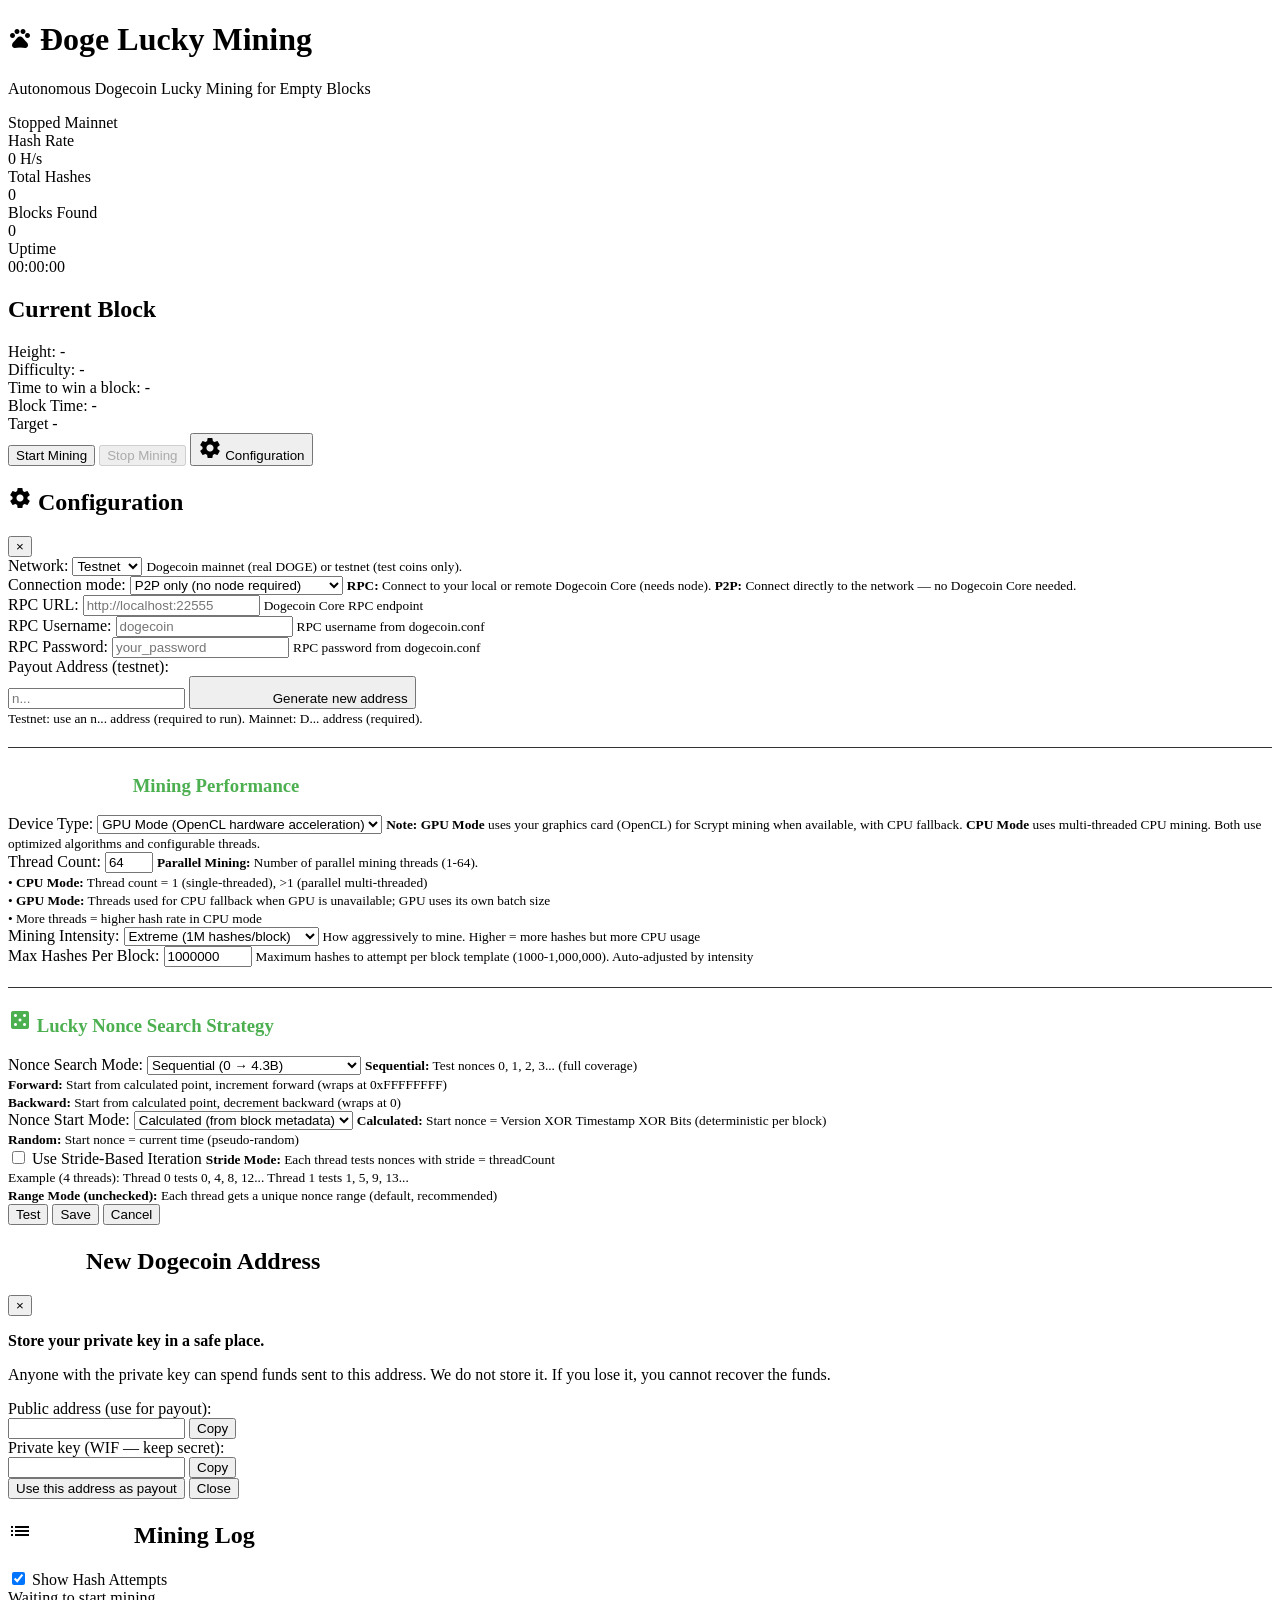
==== web/index.html @ 64b9787b "Initial commit" ====
<!DOCTYPE html>
<html lang="en">
<head>
    <meta charset="UTF-8">
    <meta name="viewport" content="width=device-width, initial-scale=1.0">
    <title>Ðoge Lucky Mining - Dogecoin Miner</title>
    <link rel="stylesheet" href="https://fonts.googleapis.com/css2?family=Comic+Neue:wght@400;700&display=swap">
    <link rel="stylesheet" href="https://fonts.googleapis.com/icon?family=Material+Icons">
    <link rel="stylesheet" href="/static/style.css">
    <link rel="icon" href="data:,">
    <noscript><style>body{background:#1a1a2e;color:#e0e0e0;font-family:sans-serif;padding:40px;text-align:center}</style></noscript>
</head>
<body>
    <noscript>
        <div style="background:#1a1a2e;color:#e0e0e0;padding:40px;text-align:center;font-family:sans-serif;">
            <h1>Ðoge Lucky Mining</h1>
            <p>This application requires JavaScript to run. Please enable JavaScript in your browser.</p>
        </div>
    </noscript>
    <div class="container">
        <header>
            <h1><span class="material-icons" aria-hidden="true">pets</span> Ðoge Lucky Mining</h1>
            <p class="subtitle">Autonomous Dogecoin Lucky Mining for Empty Blocks</p>
        </header>

        <div class="status-bar" id="statusBar" role="status" aria-label="Mining status">
            <span class="status-indicator" id="statusIndicator" aria-hidden="true"></span>
            <span id="statusText">Stopped</span>
            <span class="network-badge" id="networkBadge">Mainnet</span>
        </div>

        <div class="stats-grid">
            <div class="stat-card">
                <div class="stat-label">Hash Rate</div>
                <div class="stat-value" id="hashRate">0 H/s</div>
            </div>
            <div class="stat-card">
                <div class="stat-label">Total Hashes</div>
                <div class="stat-value" id="totalHashes">0</div>
            </div>
            <div class="stat-card">
                <div class="stat-label">Blocks Found</div>
                <div class="stat-value" id="blocksFound">0</div>
            </div>
            <div class="stat-card">
                <div class="stat-label">Uptime</div>
                <div class="stat-value" id="uptime">00:00:00</div>
            </div>
        </div>

        <div class="block-info">
            <h2>Current Block</h2>
            <div class="info-grid">
                <div class="info-item">
                    <span class="info-label">Height:</span>
                    <span class="info-value large-value" id="blockHeight">-</span>
                </div>
                <div class="info-item">
                    <span class="info-label">Difficulty:</span>
                    <span class="info-value large-value" id="blockDifficulty">-</span>
                </div>
                <div class="info-item">
                    <span class="info-label">Time to win a block:</span>
                    <span class="info-value" id="expectedTimeToBlock" title="Average time to find one block at current difficulty and hashrate (luck varies)">-</span>
                </div>
                <div class="info-item">
                    <span class="info-label">Block Time:</span>
                    <span class="info-value" id="blockAttemptSeconds" title="Time spent mining the current/last block attempt">-</span>
                </div>
            </div>
            <div class="target-bar" id="targetBar" title="">
                <span class="target-label">Target</span>
                <span class="target-value" id="blockTarget">-</span>
            </div>
            <div class="p2p-peer-bar" id="p2pPeerWrap" style="display: none;">
                <span class="p2p-peer-label"><span class="material-icons">lan</span> P2P peer</span>
                <span class="p2p-peer-value" id="p2pPeer">-</span>
                <div id="p2pPeerDetails" class="p2p-peer-details"></div>
            </div>
        </div>

        <div class="controls">
            <button id="startBtn" class="btn btn-primary">Start Mining</button>
            <button id="stopBtn" class="btn btn-secondary" disabled>Stop Mining</button>
            <button id="configBtn" class="btn btn-config"><span class="material-icons">settings</span> Configuration</button>
        </div>

        <!-- Configuration Modal -->
        <div id="configModal" class="modal">
            <div class="modal-content">
                <div class="modal-header">
                    <h2><span class="material-icons">settings</span> Configuration</h2>
                    <button class="close" id="closeConfig" aria-label="Close configuration">&times;</button>
                </div>
                <div class="modal-body">
                    <form id="configForm">
                        <div class="form-group">
                            <label for="network">Network:</label>
                            <select id="network" name="network">
                                <option value="mainnet">Mainnet</option>
                                <option value="testnet" selected>Testnet</option>
                            </select>
                            <small>Dogecoin mainnet (real DOGE) or testnet (test coins only).</small>
                        </div>
                        <div class="form-group connection-mode-group">
                            <label for="connectionMode">Connection mode:</label>
                            <select id="connectionMode" name="connectionMode">
                                <option value="rpc">Use RPC (Dogecoin Core node)</option>
                                <option value="p2p" selected>P2P only (no node required)</option>
                            </select>
                            <small><strong>RPC:</strong> Connect to your local or remote Dogecoin Core (needs node). <strong>P2P:</strong> Connect directly to the network — no Dogecoin Core needed.</small>
                        </div>
                        <div id="rpcFieldsWrap">
                            <div id="rpcFieldsGroup" class="form-group">
                                <label for="rpcUrl">RPC URL:</label>
                                <input type="text" id="rpcUrl" name="rpcUrl" placeholder="http://localhost:22555" required>
                                <small>Dogecoin Core RPC endpoint</small>
                            </div>
                            <div class="form-group">
                                <label for="rpcUser">RPC Username:</label>
                                <input type="text" id="rpcUser" name="rpcUser" placeholder="dogecoin" required>
                                <small>RPC username from dogecoin.conf</small>
                            </div>
                            <div class="form-group">
                                <label for="rpcPass">RPC Password:</label>
                                <input type="password" id="rpcPass" name="rpcPass" placeholder="your_password" required>
                                <small>RPC password from dogecoin.conf</small>
                            </div>
                        </div>
                        <div id="payoutAddrWrap" class="form-group">
                            <label for="payoutAddr">Payout Address (testnet):</label>
                            <div class="payout-address-row">
                                <input type="text" id="payoutAddr" name="payoutAddr" placeholder="n..." maxlength="35" required>
                                <button type="button" id="generateAddressBtn" class="btn btn-secondary" title="Generate a new Dogecoin address for the selected network"><span class="material-icons">key</span> Generate new address</button>
                            </div>
                            <small id="payoutAddrHint">Testnet: use an n... address (required to run). Mainnet: D... address (required).</small>
                        </div>

                        <div id="p2pOptionsWrap" class="p2p-options" style="display: none;">
                            <h3 style="margin-top: 0; color: #4CAF50;">📡 P2P header sync start</h3>
                            <p class="form-hint">Start syncing headers from a checkpoint to reach the tip faster. Choose mainnet or testnet checkpoints depending on Network.</p>
                            <div id="p2pCheckpointMainnetWrap" class="form-group">
                                <label for="p2pCheckpointMainnet">Mainnet checkpoint:</label>
                                <select id="p2pCheckpointMainnet" name="p2pCheckpointMainnet">
                                    <option value="">From beginning (genesis)</option>
                                    <option value="0">Genesis (block 0)</option>
                                    <option value="3043797">Block 3,043,797 (Jan 1, 2020)</option>
                                    <option value="5526282">Block 5,526,282 (Jan 1, 2025)</option>
                                    <option value="6024440" selected>Block 6,024,440 (Jan 1, 2026)</option>
                                </select>
                                <small>Same as Dogecoin wallet (checkpoints-custom.txt).</small>
                            </div>
                            <div id="p2pCheckpointTestnetWrap" class="form-group" style="display: none;">
                                <label for="p2pCheckpointTestnet">Testnet checkpoint:</label>
                                <select id="p2pCheckpointTestnet" name="p2pCheckpointTestnet">
                                    <option value="">From beginning (genesis)</option>
                                    <option value="0">Genesis (block 0)</option>
                                    <option value="38150909" selected>Block 38,150,909 (Feb 17, 2026)</option>
                                </select>
                                <small><strong>Note:</strong> Testnet has low hashrate and frequent reorganizations. If this checkpoint fails, switch to Genesis for the most reliable sync.</small>
                            </div>
                            <div id="p2pPeerOverrideMainnetWrap" class="form-group">
                                <label for="p2pPeerOverrideMainnet">Mainnet peer override:</label>
                                <input type="text" id="p2pPeerOverrideMainnet" name="p2pPeerOverrideMainnet" placeholder="seed.multidoge.org:22556" maxlength="128">
                                <small>Optional. Use a specific mainnet node instead of DNS discovery (e.g., seed.multidoge.org:22556)</small>
                            </div>
                            <div id="p2pPeerOverrideTestnetWrap" class="form-group" style="display: none;">
                                <label for="p2pPeerOverrideTestnet">Testnet peer override:</label>
                                <input type="text" id="p2pPeerOverrideTestnet" name="p2pPeerOverrideTestnet" placeholder="testseed.jrn.me.uk:44556" maxlength="128">
                                <small>Optional. Use a specific testnet node instead of DNS discovery (e.g., testseed.jrn.me.uk:44556)</small>
                            </div>
                        </div>
                        
                        <hr style="margin: 20px 0; border: none; border-top: 1px solid #333;">
                        <h3 style="margin-top: 0; color: #4CAF50;"><span class="material-icons">speed</span> Mining Performance</h3>
                        
                        <div class="form-group">
                            <label for="deviceType">Device Type:</label>
                            <select id="deviceType" name="deviceType">
                                <option value="cpu">CPU Mode</option>
                                <option value="gpu" selected>GPU Mode (OpenCL hardware acceleration)</option>
                            </select>
                            <small><strong>Note:</strong> <strong>GPU Mode</strong> uses your graphics card (OpenCL) for Scrypt mining when available, with CPU fallback. <strong>CPU Mode</strong> uses multi-threaded CPU mining. Both use optimized algorithms and configurable threads.</small>
                        </div>
                        
                        <div class="form-group">
                            <label for="threadCount">Thread Count:</label>
                            <input type="number" id="threadCount" name="threadCount" min="1" max="64" value="64">
                            <small><strong>Parallel Mining:</strong> Number of parallel mining threads (1-64). 
                            <br>• <strong>CPU Mode:</strong> Thread count = 1 (single-threaded), &gt;1 (parallel multi-threaded)
                            <br>• <strong>GPU Mode:</strong> Threads used for CPU fallback when GPU is unavailable; GPU uses its own batch size
                            <br>• More threads = higher hash rate in CPU mode</small>
                        </div>
                        
                        <div class="form-group">
                            <label for="miningIntensity">Mining Intensity:</label>
                            <select id="miningIntensity" name="miningIntensity">
                                <option value="low">Low (50K hashes/block)</option>
                                <option value="medium">Medium (100K hashes/block)</option>
                                <option value="high">High (500K hashes/block)</option>
                                <option value="extreme" selected>Extreme (1M hashes/block)</option>
                            </select>
                            <small>How aggressively to mine. Higher = more hashes but more CPU usage</small>
                        </div>
                        
                        <div class="form-group">
                            <label for="maxHashes">Max Hashes Per Block:</label>
                            <input type="number" id="maxHashes" name="maxHashes" min="1000" max="1000000" value="1000000" step="1000">
                            <small>Maximum hashes to attempt per block template (1000-1,000,000). Auto-adjusted by intensity</small>
                        </div>
                        
                        <hr style="margin: 20px 0; border: none; border-top: 1px solid #333;">
                        <h3 style="margin-top: 0; color: #4CAF50;"><span class="material-icons">casino</span> Lucky Nonce Search Strategy</h3>
                        
                        <div class="form-group">
                            <label for="nonceSearchMode">Nonce Search Mode:</label>
                            <select id="nonceSearchMode" name="nonceSearchMode">
                                <option value="sequential" selected>Sequential (0 → 4.3B)</option>
                                <option value="forward">Forward (from calculated start)</option>
                                <option value="backward">Backward (from calculated start)</option>
                            </select>
                            <small><strong>Sequential:</strong> Test nonces 0, 1, 2, 3... (full coverage)<br>
                            <strong>Forward:</strong> Start from calculated point, increment forward (wraps at 0xFFFFFFFF)<br>
                            <strong>Backward:</strong> Start from calculated point, decrement backward (wraps at 0)</small>
                        </div>
                        
                        <div class="form-group">
                            <label for="nonceStartMode">Nonce Start Mode:</label>
                            <select id="nonceStartMode" name="nonceStartMode">
                                <option value="calculated" selected>Calculated (from block metadata)</option>
                                <option value="random">Random (time-based)</option>
                            </select>
                            <small><strong>Calculated:</strong> Start nonce = Version XOR Timestamp XOR Bits (deterministic per block)<br>
                            <strong>Random:</strong> Start nonce = current time (pseudo-random)</small>
                        </div>
                        
                        <div class="form-group">
                            <label class="checkbox-label">
                                <input type="checkbox" id="useStride" name="useStride">
                                <span class="modern-checkbox">
                                    <span class="slider"></span>
                                </span>
                                <span>Use Stride-Based Iteration</span>
                            </label>
                            <small><strong>Stride Mode:</strong> Each thread tests nonces with stride = threadCount<br>
                            Example (4 threads): Thread 0 tests 0, 4, 8, 12... Thread 1 tests 1, 5, 9, 13...<br>
                            <strong>Range Mode (unchecked):</strong> Each thread gets a unique nonce range (default, recommended)</small>
                        </div>
                        
                        <div class="form-actions">
                            <button type="button" id="testConnectionBtn" class="btn btn-test">Test</button>
                            <button type="submit" id="saveConfigBtn" class="btn btn-primary"><span id="saveConfigBtnText">Save</span></button>
                            <button type="button" id="cancelConfigBtn" class="btn btn-secondary">Cancel</button>
                        </div>
                    </form>
                    <div id="configStatus" class="config-status"></div>
                </div>
            </div>
        </div>

        <!-- Generated address / key display modal -->
        <div id="generateAddressModal" class="modal">
            <div class="modal-content generate-address-modal-content">
                <div class="modal-header">
                    <h2><span class="material-icons">key</span> New Dogecoin Address</h2>
                    <button type="button" class="close" id="closeGenerateAddressModal" aria-label="Close">&times;</button>
                </div>
                <div class="modal-body">
                    <div class="generate-address-warning">
                        <p><strong>Store your private key in a safe place.</strong></p>
                        <p>Anyone with the private key can spend funds sent to this address. We do not store it. If you lose it, you cannot recover the funds.</p>
                    </div>
                    <div class="form-group">
                        <label>Public address (use for payout):</label>
                        <div class="key-display-row">
                            <input type="text" id="generatedAddressDisplay" readonly class="key-display">
                            <button type="button" id="copyAddressBtn" class="btn btn-secondary btn-copy" title="Copy address">Copy</button>
                        </div>
                    </div>
                    <div class="form-group">
                        <label>Private key (WIF — keep secret):</label>
                        <div class="key-display-row">
                            <input type="password" id="generatedPrivateKeyDisplay" readonly class="key-display">
                            <button type="button" id="copyPrivateKeyBtn" class="btn btn-secondary btn-copy" title="Copy private key">Copy</button>
                        </div>
                    </div>
                    <div class="generate-address-actions">
                        <button type="button" id="useGeneratedAddressBtn" class="btn btn-primary">Use this address as payout</button>
                        <button type="button" id="closeGenerateAddressModalBtn" class="btn btn-secondary">Close</button>
                    </div>
                </div>
            </div>
        </div>

        <div class="mining-log-section">
            <div class="log-header">
                <h2><span class="material-icons">list_alt</span> Mining Log</h2>
                <div style="display: flex; gap: 15px; align-items: center;">
                    <label class="toggle-label">
                        <input type="checkbox" id="hashLogToggle" checked>
                        <span class="modern-checkbox">
                            <span class="slider"></span>
                        </span>
                        <span>Show Hash Attempts</span>
                    </label>
                    <!--<button id="clearLogsBtn" class="btn btn-secondary" style="padding: 5px 15px; font-size: 0.9em;">Clear Logs</button>-->
                </div>
            </div>
            <div class="log" id="log">
                <div class="log-entry">Waiting to start mining...</div>
            </div>
        </div>
    </div>

    <script src="/static/app.js"></script>
</body>
</html>
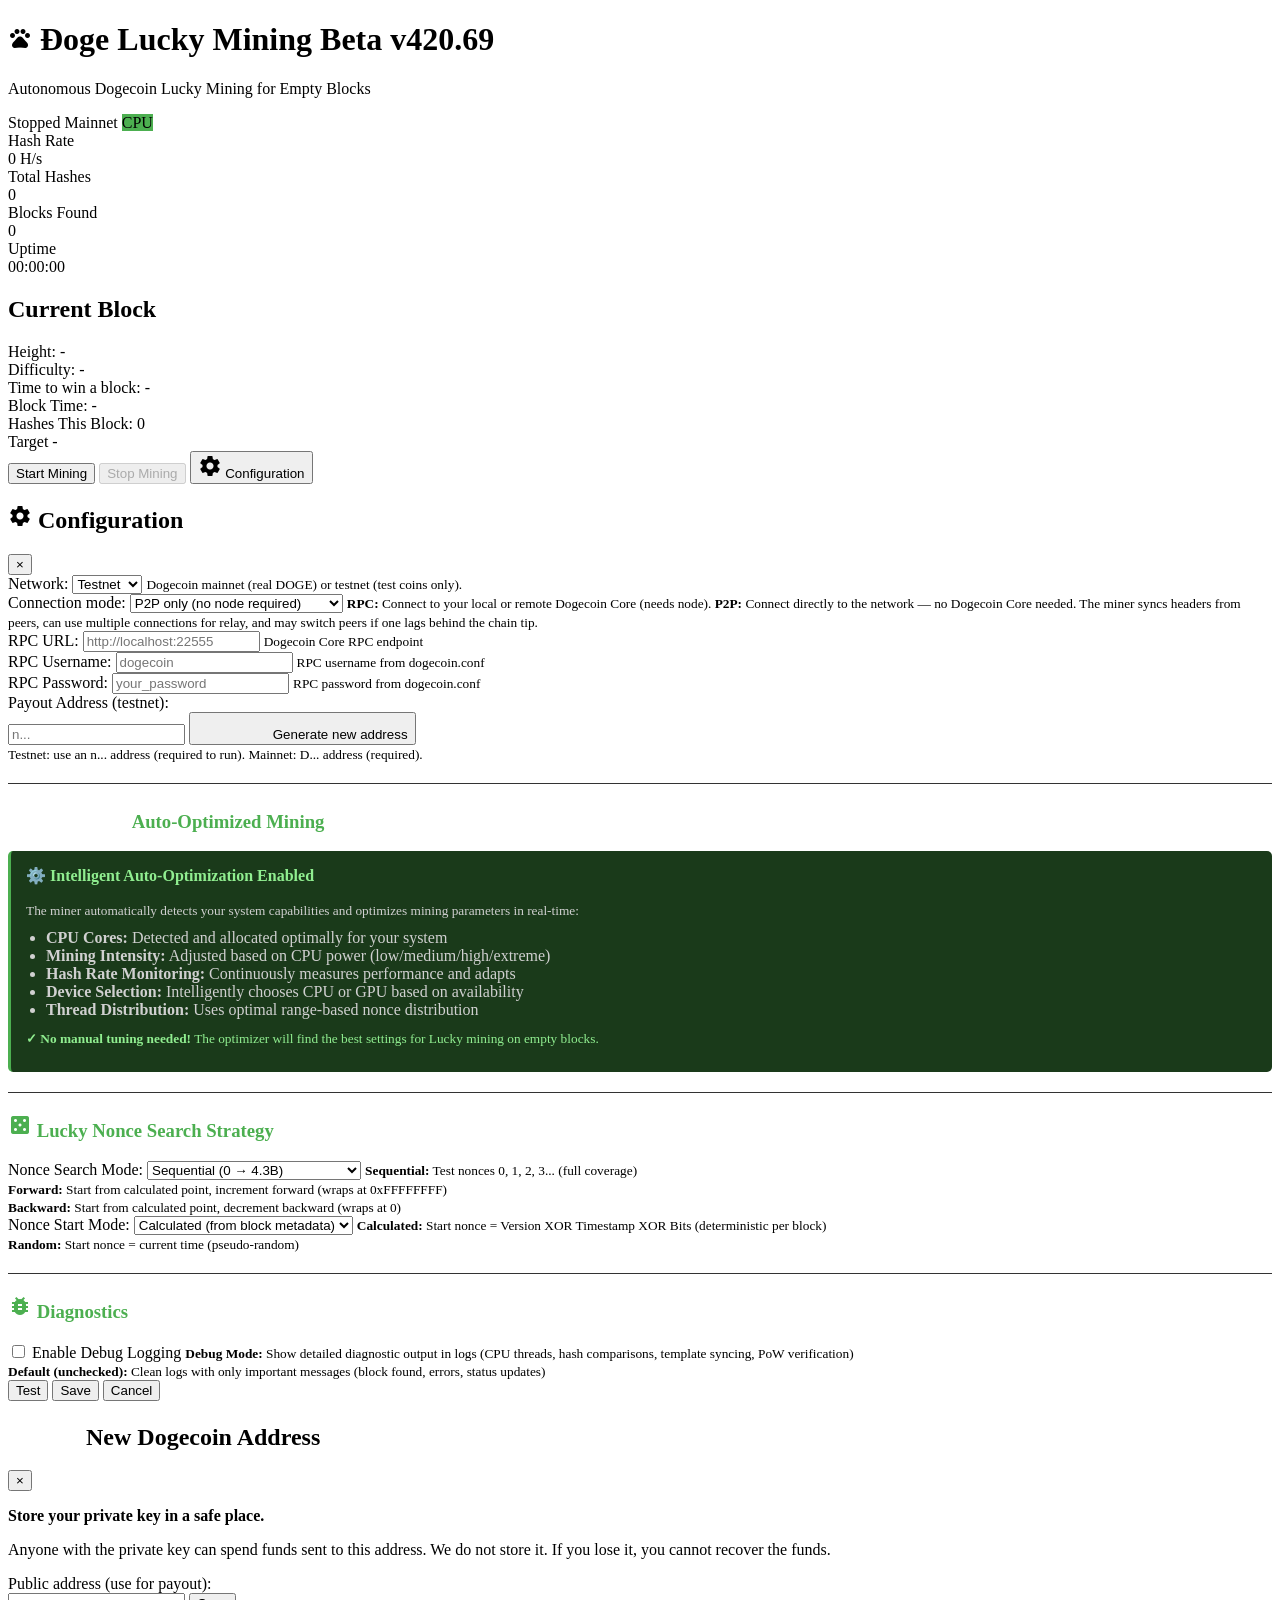
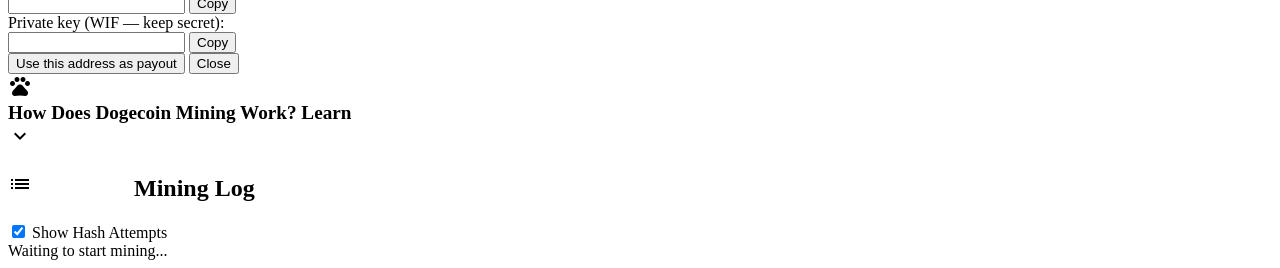
==== commit 6022e7b3: "Beta v420.69 release ### Highlights - **P2P:** More reliable sync and broadcast: safer concurrent us" ====
--- a/web/index.html
+++ b/web/index.html
@@ -3,7 +3,7 @@
 <head>
     <meta charset="UTF-8">
     <meta name="viewport" content="width=device-width, initial-scale=1.0">
-    <title>Ðoge Lucky Mining - Dogecoin Miner</title>
+    <title>Ðoge Lucky Mining — Beta v420.69</title>
     <link rel="stylesheet" href="https://fonts.googleapis.com/css2?family=Comic+Neue:wght@400;700&display=swap">
     <link rel="stylesheet" href="https://fonts.googleapis.com/icon?family=Material+Icons">
     <link rel="stylesheet" href="/static/style.css">
@@ -19,7 +19,10 @@
     </noscript>
     <div class="container">
         <header>
-            <h1><span class="material-icons" aria-hidden="true">pets</span> Ðoge Lucky Mining</h1>
+            <h1>
+                <span class="app-title-text"><span class="material-icons" aria-hidden="true">pets</span> Ðoge Lucky Mining</span>
+                <span class="version-badge" title="Preview build">Beta v420.69</span>
+            </h1>
             <p class="subtitle">Autonomous Dogecoin Lucky Mining for Empty Blocks</p>
         </header>
 
@@ -27,6 +30,7 @@
             <span class="status-indicator" id="statusIndicator" aria-hidden="true"></span>
             <span id="statusText">Stopped</span>
             <span class="network-badge" id="networkBadge">Mainnet</span>
+            <span class="network-badge" id="deviceBadge" style="background: #4CAF50;">CPU</span>
         </div>
 
         <div class="stats-grid">
@@ -66,6 +70,10 @@
                 <div class="info-item">
                     <span class="info-label">Block Time:</span>
                     <span class="info-value" id="blockAttemptSeconds" title="Time spent mining the current/last block attempt">-</span>
+                </div>
+                <div class="info-item">
+                    <span class="info-label">Hashes This Block:</span>
+                    <span class="info-value" id="blockHashesAttempted" title="Number of hashes tested on the current block (resets per block)">0</span>
                 </div>
             </div>
             <div class="target-bar" id="targetBar" title="">
@@ -108,7 +116,7 @@
                                 <option value="rpc">Use RPC (Dogecoin Core node)</option>
                                 <option value="p2p" selected>P2P only (no node required)</option>
                             </select>
-                            <small><strong>RPC:</strong> Connect to your local or remote Dogecoin Core (needs node). <strong>P2P:</strong> Connect directly to the network — no Dogecoin Core needed.</small>
+                            <small><strong>RPC:</strong> Connect to your local or remote Dogecoin Core (needs node). <strong>P2P:</strong> Connect directly to the network — no Dogecoin Core needed. The miner syncs headers from peers, can use multiple connections for relay, and may switch peers if one lags behind the chain tip.</small>
                         </div>
                         <div id="rpcFieldsWrap">
                             <div id="rpcFieldsGroup" class="form-group">
@@ -137,7 +145,7 @@
                         </div>
 
                         <div id="p2pOptionsWrap" class="p2p-options" style="display: none;">
-                            <h3 style="margin-top: 0; color: #4CAF50;">📡 P2P header sync start</h3>
+                            <h3 style="margin-top: 0; color: #4CAF50;"><span class="material-icons" style="vertical-align:middle;font-size:1.2em;">cell_tower</span> P2P header sync start</h3>
                             <p class="form-hint">Start syncing headers from a checkpoint to reach the tip faster. Choose mainnet or testnet checkpoints depending on Network.</p>
                             <div id="p2pCheckpointMainnetWrap" class="form-group">
                                 <label for="p2pCheckpointMainnet">Mainnet checkpoint:</label>
@@ -155,9 +163,12 @@
                                 <select id="p2pCheckpointTestnet" name="p2pCheckpointTestnet">
                                     <option value="">From beginning (genesis)</option>
                                     <option value="0">Genesis (block 0)</option>
-                                    <option value="38150909" selected>Block 38,150,909 (Feb 17, 2026)</option>
+                                    <option value="38150909">Block 38,150,909 (Feb 17, 2026)</option>
+                                    <option value="41626399">Block 41,626,399 (Mar 17, 2026)</option>
+                                    <option value="41634434">Block 41,634,434 (Mar 17, 2026 - 15:30 UTC)</option>
+                                    <option value="42799352" selected>Block 42,799,352 (Mar 23, 2026 - 16:17 UTC)</option>
                                 </select>
-                                <small><strong>Note:</strong> Testnet has low hashrate and frequent reorganizations. If this checkpoint fails, switch to Genesis for the most reliable sync.</small>
+                                <small><strong>Note:</strong> Public testnet can produce blocks very quickly (often unlike mainnet’s ~1-minute target), with heavy reorgs and orphan races. If this checkpoint fails, switch to Genesis for the most reliable sync. Finding a valid block does not guarantee pay: only the block that becomes part of the network’s best chain pays your coinbase.</small>
                             </div>
                             <div id="p2pPeerOverrideMainnetWrap" class="form-group">
                                 <label for="p2pPeerOverrideMainnet">Mainnet peer override:</label>
@@ -172,41 +183,23 @@
                         </div>
                         
                         <hr style="margin: 20px 0; border: none; border-top: 1px solid #333;">
-                        <h3 style="margin-top: 0; color: #4CAF50;"><span class="material-icons">speed</span> Mining Performance</h3>
-                        
-                        <div class="form-group">
-                            <label for="deviceType">Device Type:</label>
-                            <select id="deviceType" name="deviceType">
-                                <option value="cpu">CPU Mode</option>
-                                <option value="gpu" selected>GPU Mode (OpenCL hardware acceleration)</option>
-                            </select>
-                            <small><strong>Note:</strong> <strong>GPU Mode</strong> uses your graphics card (OpenCL) for Scrypt mining when available, with CPU fallback. <strong>CPU Mode</strong> uses multi-threaded CPU mining. Both use optimized algorithms and configurable threads.</small>
-                        </div>
-                        
-                        <div class="form-group">
-                            <label for="threadCount">Thread Count:</label>
-                            <input type="number" id="threadCount" name="threadCount" min="1" max="64" value="64">
-                            <small><strong>Parallel Mining:</strong> Number of parallel mining threads (1-64). 
-                            <br>• <strong>CPU Mode:</strong> Thread count = 1 (single-threaded), &gt;1 (parallel multi-threaded)
-                            <br>• <strong>GPU Mode:</strong> Threads used for CPU fallback when GPU is unavailable; GPU uses its own batch size
-                            <br>• More threads = higher hash rate in CPU mode</small>
-                        </div>
-                        
-                        <div class="form-group">
-                            <label for="miningIntensity">Mining Intensity:</label>
-                            <select id="miningIntensity" name="miningIntensity">
-                                <option value="low">Low (50K hashes/block)</option>
-                                <option value="medium">Medium (100K hashes/block)</option>
-                                <option value="high">High (500K hashes/block)</option>
-                                <option value="extreme" selected>Extreme (1M hashes/block)</option>
-                            </select>
-                            <small>How aggressively to mine. Higher = more hashes but more CPU usage</small>
-                        </div>
-                        
-                        <div class="form-group">
-                            <label for="maxHashes">Max Hashes Per Block:</label>
-                            <input type="number" id="maxHashes" name="maxHashes" min="1000" max="1000000" value="1000000" step="1000">
-                            <small>Maximum hashes to attempt per block template (1000-1,000,000). Auto-adjusted by intensity</small>
+                        <h3 style="margin-top: 0; color: #4CAF50;"><span class="material-icons">speed</span> Auto-Optimized Mining</h3>
+
+                        <div class="form-group" style="background: #1a3a1a; padding: 15px; border-radius: 5px; border-left: 3px solid #4CAF50;">
+                            <p style="margin-top: 0; color: #90EE90;"><strong>⚙️ Intelligent Auto-Optimization Enabled</strong></p>
+                            <p style="margin: 10px 0; color: #d0d0d0;"><small>
+                            The miner automatically detects your system capabilities and optimizes mining parameters in real-time:
+                            </small></p>
+                            <ul style="margin: 10px 0; color: #d0d0d0; padding-left: 20px;">
+                                <li><strong>CPU Cores:</strong> Detected and allocated optimally for your system</li>
+                                <li><strong>Mining Intensity:</strong> Adjusted based on CPU power (low/medium/high/extreme)</li>
+                                <li><strong>Hash Rate Monitoring:</strong> Continuously measures performance and adapts</li>
+                                <li><strong>Device Selection:</strong> Intelligently chooses CPU or GPU based on availability</li>
+                                <li><strong>Thread Distribution:</strong> Uses optimal range-based nonce distribution</li>
+                            </ul>
+                            <p style="margin: 10px 0; color: #90EE90;"><small>
+                            <strong>✓ No manual tuning needed!</strong> The optimizer will find the best settings for Lucky mining on empty blocks.
+                            </small></p>
                         </div>
                         
                         <hr style="margin: 20px 0; border: none; border-top: 1px solid #333;">
@@ -234,19 +227,21 @@
                             <strong>Random:</strong> Start nonce = current time (pseudo-random)</small>
                         </div>
                         
+                        <hr style="margin: 20px 0; border: none; border-top: 1px solid #333;">
+                        <h3 style="margin-top: 0; color: #4CAF50;"><span class="material-icons">bug_report</span> Diagnostics</h3>
+
                         <div class="form-group">
                             <label class="checkbox-label">
-                                <input type="checkbox" id="useStride" name="useStride">
+                                <input type="checkbox" id="debugLogging" name="debugLogging">
                                 <span class="modern-checkbox">
                                     <span class="slider"></span>
                                 </span>
-                                <span>Use Stride-Based Iteration</span>
+                                <span>Enable Debug Logging</span>
                             </label>
-                            <small><strong>Stride Mode:</strong> Each thread tests nonces with stride = threadCount<br>
-                            Example (4 threads): Thread 0 tests 0, 4, 8, 12... Thread 1 tests 1, 5, 9, 13...<br>
-                            <strong>Range Mode (unchecked):</strong> Each thread gets a unique nonce range (default, recommended)</small>
-                        </div>
-                        
+                            <small><strong>Debug Mode:</strong> Show detailed diagnostic output in logs (CPU threads, hash comparisons, template syncing, PoW verification)<br>
+                            <strong>Default (unchecked):</strong> Clean logs with only important messages (block found, errors, status updates)</small>
+                        </div>
+
                         <div class="form-actions">
                             <button type="button" id="testConnectionBtn" class="btn btn-test">Test</button>
                             <button type="submit" id="saveConfigBtn" class="btn btn-primary"><span id="saveConfigBtnText">Save</span></button>
@@ -291,6 +286,183 @@
                 </div>
             </div>
         </div>
+
+        <!-- EDUCATIONAL SECTION – collapsible -->
+        <div class="edu-section">
+            <div class="edu-toggle" id="eduToggle" role="button" tabindex="0"
+                 aria-expanded="false" aria-controls="eduBody"
+                 onclick="toggleEdu()" onkeydown="if(event.key==='Enter'||event.key===' ')toggleEdu()">
+                <span class="material-icons edu-toggle-icon">pets</span>
+                <h2 style="margin:0;font-size:1.2em;">How Does Dogecoin Mining Work? <span class="edu-badge">Learn</span></h2>
+                <span class="edu-chevron" id="eduChevron"><span class="material-icons">expand_more</span></span>
+            </div>
+
+            <div class="edu-body" id="eduBody" style="display:none;">
+
+                <!-- Card 1: What is mining? -->
+                <div class="edu-card">
+                    <div class="edu-card-icon"><span class="material-icons">construction</span></div>
+                    <div class="edu-card-content">
+                        <h3>What is Mining?</h3>
+                        <p>Imagine Dogecoin as a giant <strong>shared notebook</strong> that everyone on the
+                        internet can read, but nobody can cheat in. Mining is the process that keeps that
+                        notebook honest.</p>
+                        <p>A miner's computer takes the current block header and tries to solve a
+                        <strong>math puzzle</strong> by testing billions of numbers per second until it finds
+                        the magic answer. When it does, it writes a new <em>page</em> (called a
+                        <strong>block</strong>) into the notebook forever. That page can never be erased.</p>
+                        <p class="edu-fun">
+                            <span class="material-icons edu-fun-icon">casino</span>
+                            Think of it as a lottery where every hash attempt is one ticket. The more you
+                            play, the better your odds, but anyone can get lucky on the very first try.
+                        </p>
+                    </div>
+                </div>
+
+                <!-- Card 2: Scrypt PoW -->
+                <div class="edu-card">
+                    <div class="edu-card-icon"><span class="material-icons">lock</span></div>
+                    <div class="edu-card-content">
+                        <h3>The Scrypt Puzzle: Dogecoin's Secret Sauce</h3>
+                        <p>Bitcoin uses a puzzle called <em>SHA-256</em>. Dogecoin uses a trickier one called
+                        <strong>Scrypt</strong>. Scrypt needs a lot of memory on purpose, which makes it
+                        harder for specialised chips (ASICs) to dominate.</p>
+                        <p>The puzzle works like this: feed the 80-byte block header through Scrypt with
+                        settings <strong>N=1024, r=1, p=1</strong> and get a 32-byte number back. If that
+                        number is <em>smaller</em> than a threshold called the <strong>Target</strong>, you
+                        win the block.</p>
+                        <div class="edu-formula">
+                            Scrypt(header, N=1024, r=1, p=1) &lt; Target
+                            &nbsp;&nbsp;<span class="material-icons" style="vertical-align:middle;font-size:1em;">arrow_forward</span>&nbsp;&nbsp;
+                            Block Found!
+                        </div>
+                        <p>The only variable you control is the <strong>Nonce</strong>, a 4-byte field inside
+                        the header. That gives roughly 4.3 billion combinations to try per block template.</p>
+                    </div>
+                </div>
+
+                <!-- Card 3: Difficulty -->
+                <div class="edu-card">
+                    <div class="edu-card-icon"><span class="material-icons">track_changes</span></div>
+                    <div class="edu-card-content">
+                        <h3>What is Difficulty?</h3>
+                        <p>The <strong>Target</strong> is a tiny 256-bit number. The lower it is, the harder
+                        the puzzle. On <strong>mainnet</strong>, difficulty adjusts so a new block is aimed at about every <strong>60 seconds</strong>. <strong>Testnet</strong> often behaves very differently (sometimes many blocks per second), so your odds of an included block are more about speed and fork luck than the mainnet story.</p>
+                        <p>More miners join, difficulty rises (smaller target). Miners leave, it drops.
+                        The network self-balances toward target spacing where the rules apply.</p>
+                        <div class="edu-stats-row">
+                            <div class="edu-stat">
+                                <span class="edu-stat-num">~60 s</span>
+                                <span class="edu-stat-label">Mainnet target block time</span>
+                            </div>
+                            <div class="edu-stat">
+                                <span class="edu-stat-num">10,000</span>
+                                <span class="edu-stat-label">DOGE / block</span>
+                            </div>
+                            <div class="edu-stat">
+                                <span class="edu-stat-num">&#8734;</span>
+                                <span class="edu-stat-label">Fixed Supply</span>
+                            </div>
+                        </div>
+                    </div>
+                </div>
+
+                <!-- Card 4: Solo vs Pool -->
+                <div class="edu-card">
+                    <div class="edu-card-icon"><span class="material-icons">balance</span></div>
+                    <div class="edu-card-content">
+                        <h3>Solo Mining vs Pool Mining: Which is Better?</h3>
+                        <div class="edu-compare">
+                            <div class="edu-compare-col edu-solo">
+                                <h4><span class="material-icons">bolt</span> Solo Mining (this app)</h4>
+                                <ul>
+                                    <li><span class="material-icons edu-li-ok">check_circle</span> <strong>Keep 100% of the block subsidy when your block wins the chain</strong> (e.g. 10,000 DOGE on mainnet), zero pool fees</li>
+                                    <li><span class="material-icons edu-li-ok">check_circle</span> <strong>Private</strong>, nobody knows your hashrate</li>
+                                    <li><span class="material-icons edu-li-ok">check_circle</span> <strong>Decentralised</strong>, you strengthen the whole network</li>
+                                    <li><span class="material-icons edu-li-ok">check_circle</span> <strong>No Dogecoin Core node needed</strong> in P2P mode</li>
+                                    <li><span class="material-icons edu-li-warn">warning</span> Income is streaky, could be fast or take a while</li>
+                                    <li><span class="material-icons edu-li-warn">warning</span> High variance: dry spells between wins</li>
+                                </ul>
+                            </div>
+                            <div class="edu-compare-col edu-pool">
+                                <h4><span class="material-icons">groups</span> Pool Mining</h4>
+                                <ul>
+                                    <li><span class="material-icons edu-li-ok">check_circle</span> Steady, predictable small payouts</li>
+                                    <li><span class="material-icons edu-li-ok">check_circle</span> Good for low-hashrate miners</li>
+                                    <li><span class="material-icons edu-li-err">cancel</span> Pool takes a <strong>1–3% fee</strong> every single block</li>
+                                    <li><span class="material-icons edu-li-err">cancel</span> Pool operator controls what gets mined</li>
+                                    <li><span class="material-icons edu-li-err">cancel</span> Your IP and hashrate are visible to the pool</li>
+                                    <li><span class="material-icons edu-li-err">cancel</span> Big pools centralise Dogecoin, bad for the network</li>
+                                </ul>
+                            </div>
+                        </div>
+                        <p class="edu-fun">
+                            <span class="material-icons edu-fun-icon">pets</span>
+                            Solo mining is the true Doge spirit. Much decentralise. Very own reward. Such wow.
+                        </p>
+                    </div>
+                </div>
+
+                <!-- Card 5: Empty blocks -->
+                <div class="edu-card">
+                    <div class="edu-card-icon"><span class="material-icons">inventory_2</span></div>
+                    <div class="edu-card-content">
+                        <h3>Why Mine Empty Blocks?</h3>
+                        <p>Most miners pack pending transactions into their blocks to collect transaction fees.
+                        This app mines <strong>empty blocks</strong> (only a coinbase transaction) on
+                        purpose because of current Dogecoin Blockchain protocol limitation, the current Dogecoin protocol allows miners to skip transactions and mine empty blocks without validating real transactions. This behavior is widely considered undesirable and should ideally be addressed at the protocol level, but it remains unfixed today:</p>
+                        <ul class="edu-list">
+                            <li><span class="material-icons edu-li-icon">speed</span> <strong>Faster template build</strong>, no mempool data required</li>
+                            <li><span class="material-icons edu-li-icon">sync</span> <strong>Header refresh and short mining rounds</strong> (especially on testnet) try to keep the template near the moving tip</li>
+                            <li><span class="material-icons edu-li-icon">verified</span> <strong>Simpler is harder to get wrong</strong>, ideal for learning and auditing</li>
+                            <li><span class="material-icons edu-li-icon">monetization_on</span> On mainnet, fees per tx are tiny compared to the block subsidy; testnet economics differ</li>
+                        </ul>
+                    </div>
+                </div>
+
+                <!-- Card 6: Why mining exists -->
+                <div class="edu-card">
+                    <div class="edu-card-icon"><span class="material-icons">public</span></div>
+                    <div class="edu-card-content">
+                        <h3>Why Do We Need Mining at All?</h3>
+                        <p>Before Bitcoin, digital money required trusting a <em>bank</em> or <em>company</em>
+                        to keep honest books. Mining replaces that middleman with <strong>math</strong>.
+                        Anyone on Earth can verify every transaction independently.</p>
+                        <p>Mining provides three vital things:</p>
+                        <ul class="edu-list">
+                            <li><span class="material-icons edu-li-icon">security</span> <strong>Security</strong>: to rewrite history an attacker would need to redo all the mining work of the entire network. Real electricity is a powerful deterrent.</li>
+                            <li><span class="material-icons edu-li-icon">people</span> <strong>Consensus</strong>: thousands of independent computers agree on one version of the ledger without ever trusting each other.</li>
+                            <li><span class="material-icons edu-li-icon">paid</span> <strong>Fair distribution</strong>: new DOGE is handed to whoever does the work, not to whoever already has money.</li>
+                        </ul>
+                        <p class="edu-fun">
+                            <span class="material-icons edu-fun-icon">pets</span>
+                            Mining is why Dogecoin is <em>yours</em>. No CEO, no headquarters, no government
+                            controls it. Just math, electricity, and a very good boy.
+                        </p>
+                    </div>
+                </div>
+
+                <!-- Card 7: How this app works step by step -->
+                <div class="edu-card">
+                    <div class="edu-card-icon"><span class="material-icons">build</span></div>
+                    <div class="edu-card-content">
+                        <h3>How This App Works: Step by Step</h3>
+                        <ol class="edu-steps">
+                            <li><strong>Connect</strong> via P2P (no node needed) or RPC (local Dogecoin
+                            Core). Headers are synced from peers or RPC so the template builds on the current tip (P2P mode may use several peers and pick a fresher primary if needed).</li>
+                            <li><strong>Build a block</strong>: an empty block template is created containing
+                            only a <em>coinbase transaction</em> that pays the network’s block subsidy to your payout address (mainnet uses 10,000 DOGE today; testnet has its own subsidy schedule).</li>
+                            <li><strong>Hash loop</strong>: CPU or GPU tests billions of nonces, computing
+                            <code>Scrypt(header)</code> each time and checking the result against the target.</li>
+                            <li><strong>Block found</strong>: a winning nonce makes the hash beat the target.
+                            The complete block is sent to peers over P2P (or submitted via RPC). Peers relaying your message does <em>not</em> mean you won the chain — someone else may have extended the same height first.</li>
+                            <li><strong>Did you get paid?</strong> Only if <strong>your</strong> block hash is the one at that height on the <strong>best chain</strong>. The payment monitor compares header history from P2P to your submitted hash; a mismatch means an orphan (no reward). On a fast testnet, orphans are common even when PoW and relay look fine.</li>
+                        </ol>
+                    </div>
+                </div>
+
+            </div><!-- /edu-body -->
+        </div><!-- /edu-section -->
 
         <div class="mining-log-section">
             <div class="log-header">
@@ -313,5 +485,16 @@
     </div>
 
     <script src="/static/app.js"></script>
+    <script>
+    function toggleEdu() {
+        const body = document.getElementById('eduBody');
+        const chevron = document.getElementById('eduChevron');
+        const toggle = document.getElementById('eduToggle');
+        const open = body.style.display === 'none' || body.style.display === '';
+        body.style.display = open ? 'block' : 'none';
+        chevron.innerHTML = '<span class="material-icons">' + (open ? 'expand_less' : 'expand_more') + '</span>';
+        toggle.setAttribute('aria-expanded', open ? 'true' : 'false');
+    }
+    </script>
 </body>
 </html>
